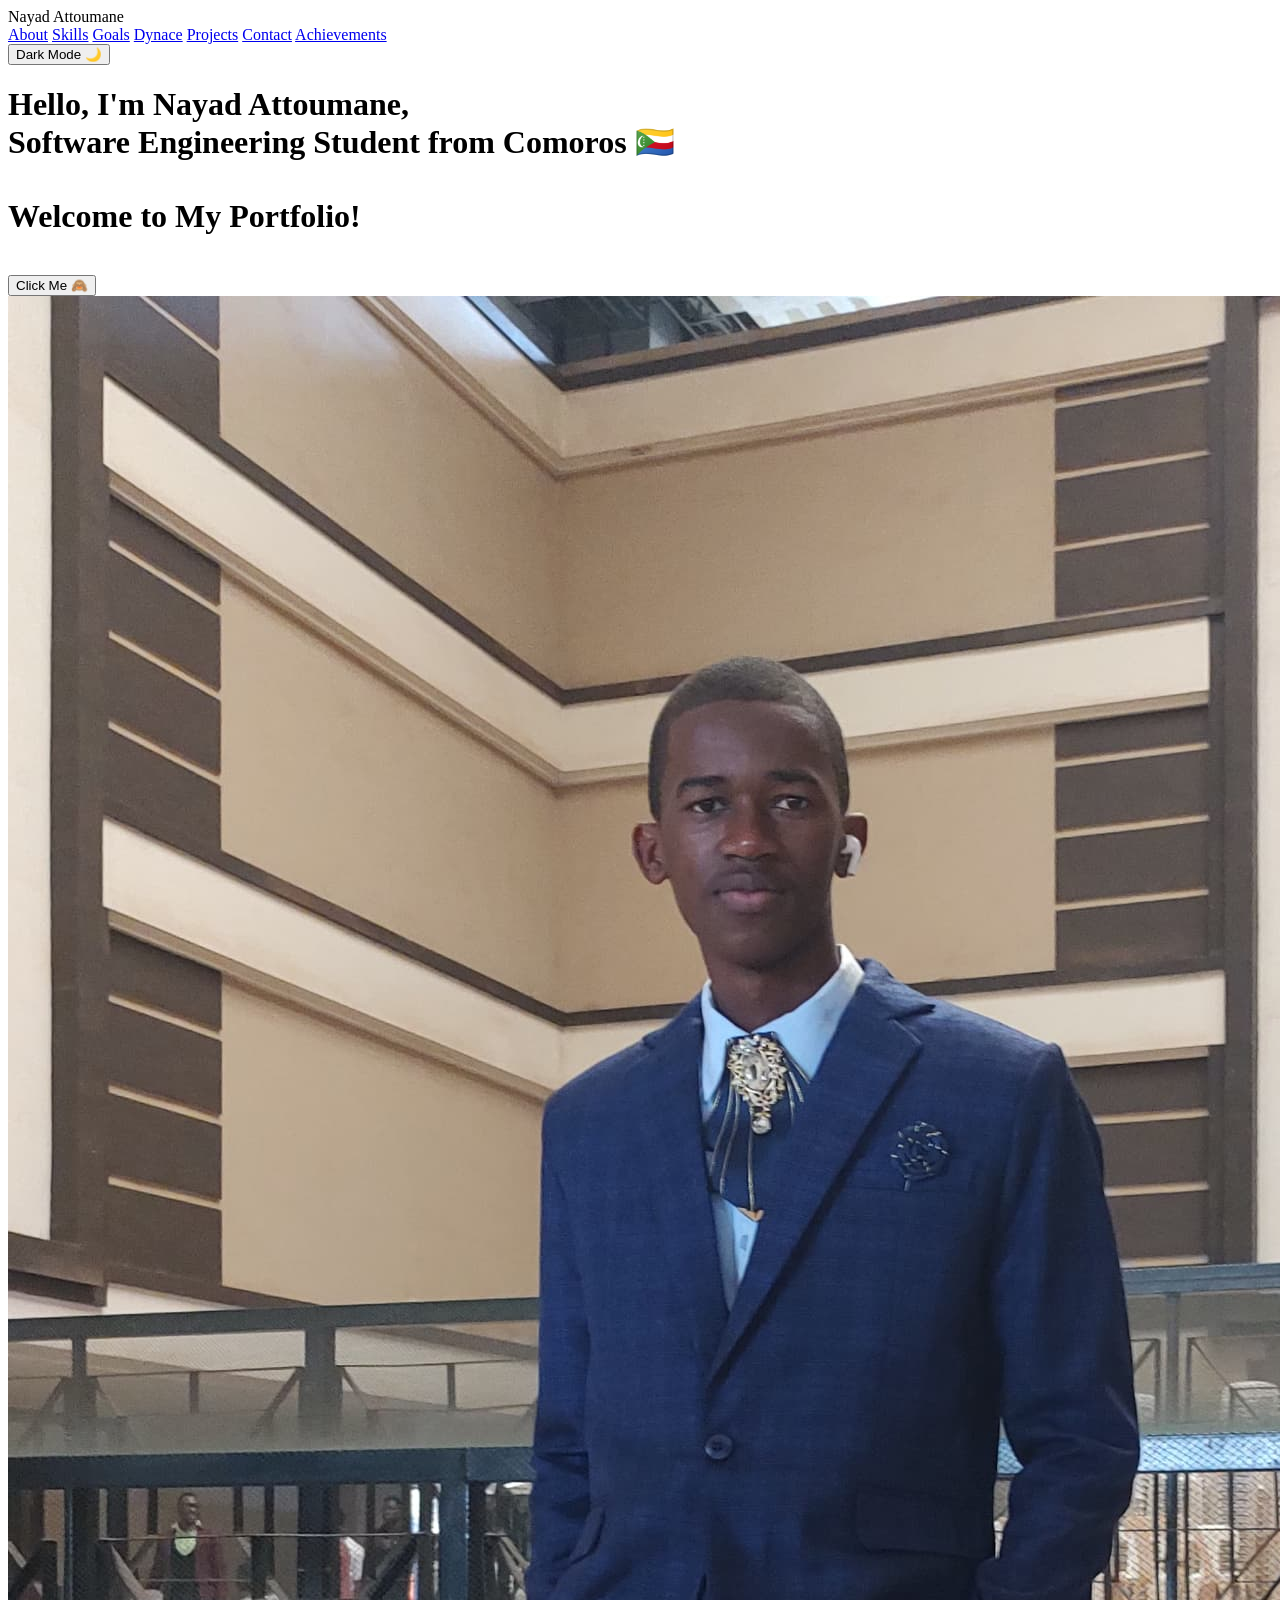
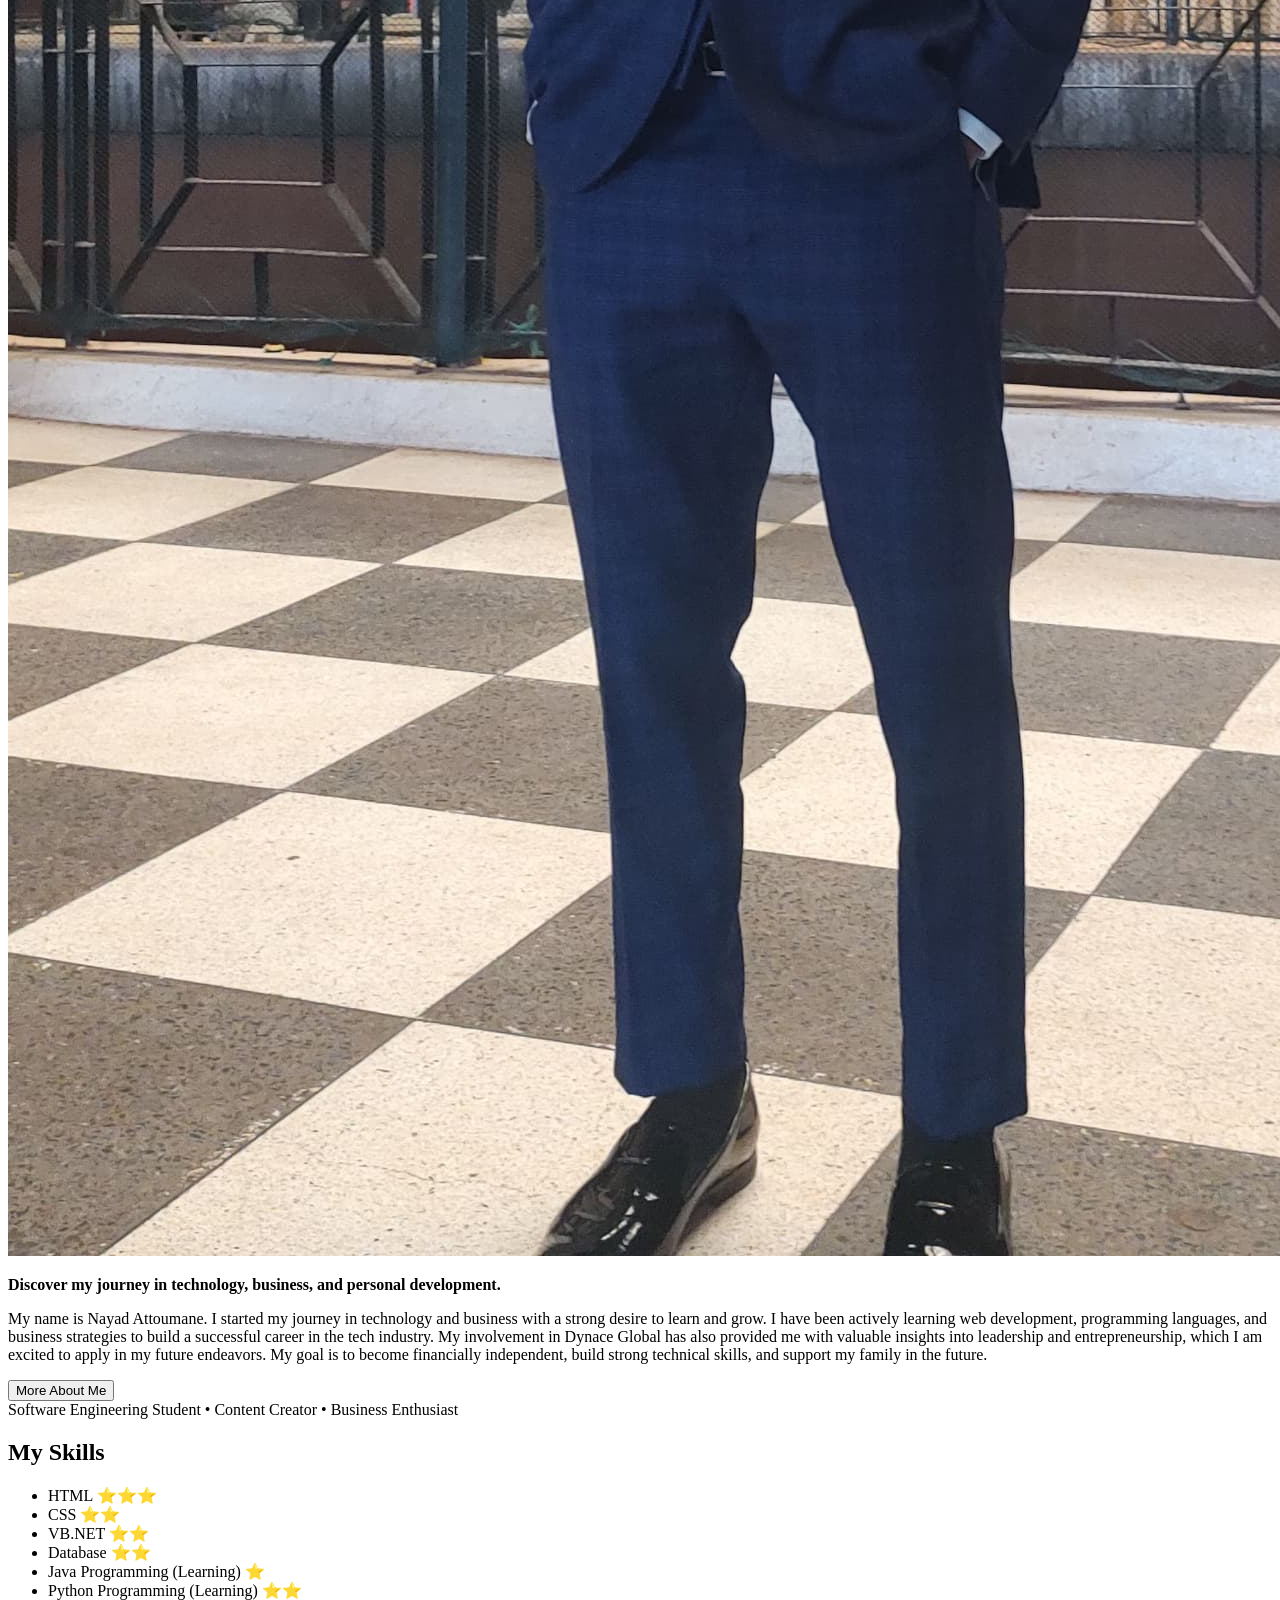
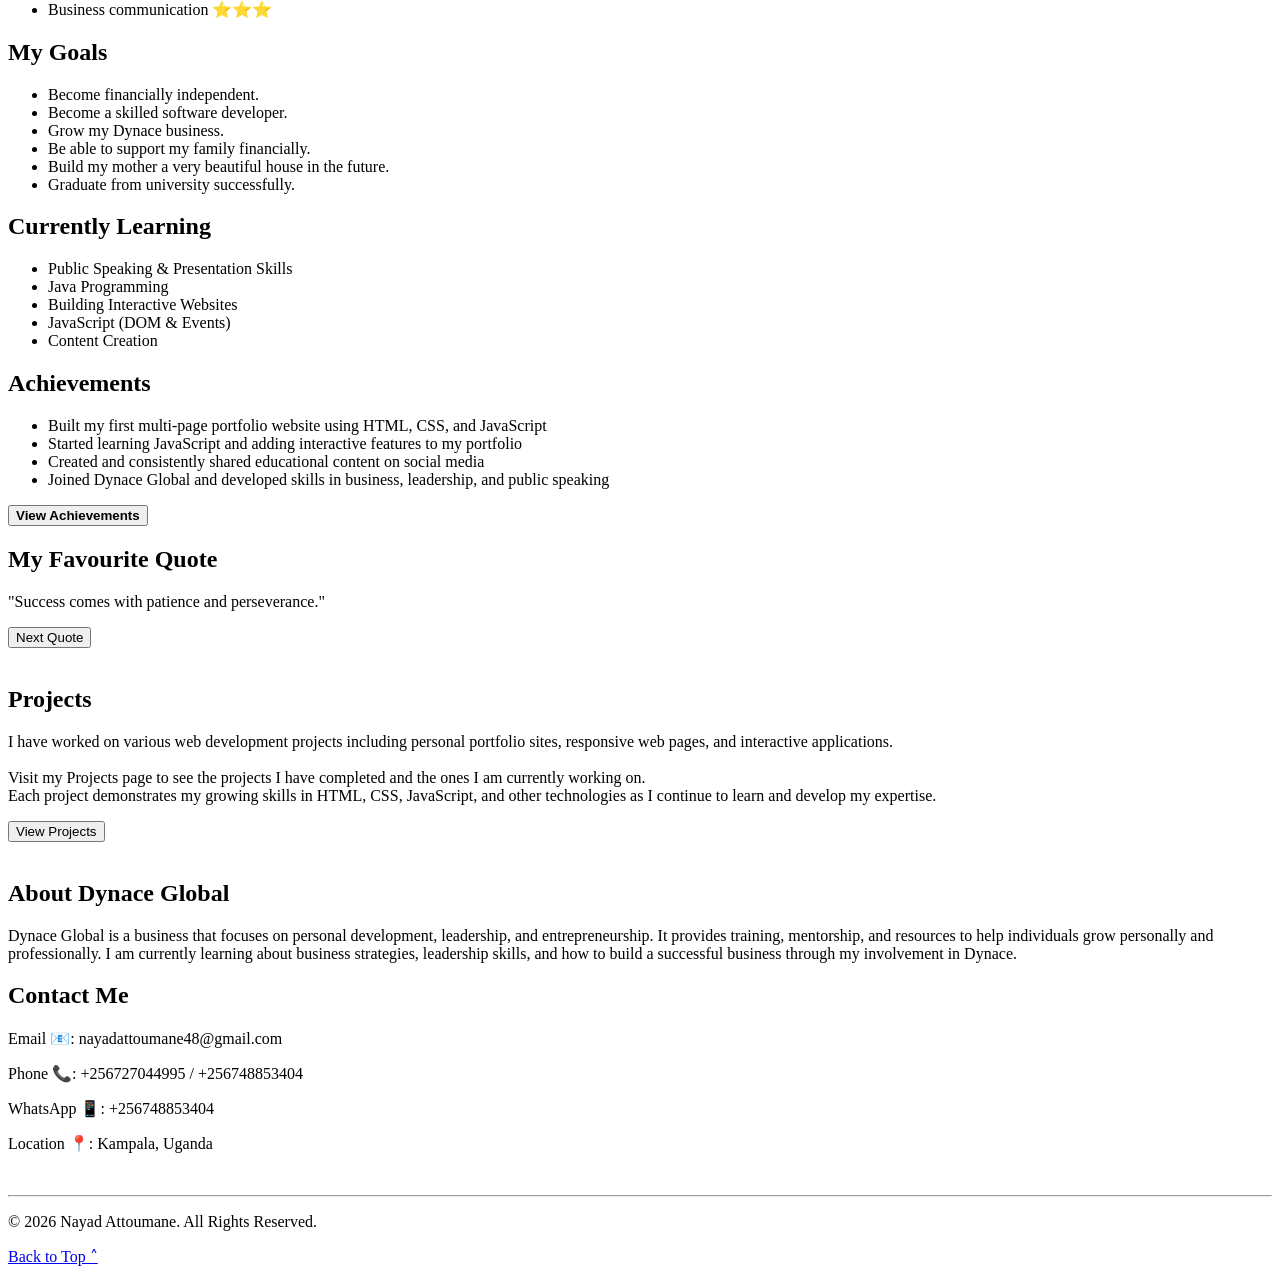
==== index.html @ 52021a22 "Create index.html" ====
<!DOCTYPE html>
<html lang="en">
<head>
    <meta charset="UTF-8">
    <meta name="viewport" content="width=device-width, initial-scale=1.0">
    <title>Personal profile page</title>
    <link rel="stylesheet" href="style.css">
</head>
<body id="top">

    <nav class="navigation">
        <span class="logo">Nayad Attoumane</span>

        <div class="nav-links">
            <a href="#about">About</a>
            <a href="#skills">Skills</a>
            <a href="#goals">Goals</a>
            <a href="#dynace">Dynace</a>
            <a href="projects.html">Projects</a>
            <a href="#contact">Contact</a>
            <a href="#achievements">Achievements</a>
        </div>
    </nav>

    <div class="main-content">
        <div class="hero">
            <button id="darkBtn">
                Dark Mode 🌙
            </button>
            <h1 id="about">Welcome to Nayad's Portfolio</h1>
            
            <br><button id="btn" class="center-button">
                Click Me 🙈
            </button><br>

        <img alt="my profile image" src="IMG-20250825-WA0004.jpg"><br>

                <p><b>Discover my journey in technology, business, and 
                    personal development.</b></p>
                <p>
                    My name is Nayad Attoumane. I started my journey in technology and business with a strong desire to learn and grow. 
                I have been actively learning web development, programming languages, and business strategies to build a successful career in the tech industry. 
                My involvement in Dynace Global has also provided me with valuable insights into leadership and entrepreneurship, which I am excited to apply in my future endeavors.
                    My goal is to become financially independent, build strong technical skills, and support my family in the future.
                </p>
        </div>

        <button id ="btn2" class="center-button">
            More About Me
        </button><br> 

        <p style="display: block; margin: auto;">
            Software Engineering Student • Content Creator • Business Enthusiast
        </p>

        <div class="Card">
            <h2 id="skills">My Skills</h2>
                <ul>
                    <li>HTML ⭐️⭐️⭐️</li>
                    <li>CSS ⭐️⭐️</li>
                    <li>VB.NET ⭐️⭐️</li>
                    <li>Database ⭐️⭐️</li>
                    <li>Java Programming (Learning) ⭐️</li>
                    <li>Python Programming (Learning) ⭐️⭐️</li>
                    <li>Business communication ⭐️⭐️⭐️</li>
                </ul>
        </div>

        <div class="Card">
            <h2 id="goals">My Goals</h2>
                <ul>
                    <li>Become financially independent.</li>
                    <li>Become a skilled software developer.</li>
                    <li>Grow my Dynace business.</li>
                    <li>Be able to support my family financially.</li>
                    <li>Build my mother a very beautiful house in the future.</li>
                    <li>Graduate from university successfully.</li>
                </ul>
        </div>

        <div class="Card">
            <h2>Currently Learning</h2>
            <ul>
                <li>Public Speaking & Presentation Skills</li>
                <li>Java Programming</li>
                <li>Building Interactive Websites</li>
                <li>JavaScript (DOM & Events)</li>
                <li>Content Creation</li>
            </ul>
        </div>

        <div class="Card">
                <div id="achv"><h2 id="achievements">Achievements</h2>
                    <ul>
                        <li>Built my first multi-page portfolio website using HTML, CSS, and JavaScript</li>
                        <li>Started learning JavaScript and adding interactive features to my portfolio</li>
                        <li>Created and consistently shared educational content on social media</li>
                        <li>Joined Dynace Global and developed skills in business, leadership, and public speaking</li>
                    </ul>
                </div>

                <button id="Hidebtn" class="center-button" style="font-weight: bold;">
                    View Achievements
                </button><br>
        </div>

        <div class="card">
            <h2>My Favourite Quote</h2>

            <p id="quote">"Success comes with patience and perseverance."</p>

            <button id="newQuote">Next Quote</button>
        </div><br>


        <div class="Card">
        <h2 id="projects">Projects</h2>
            <p> 
                I have worked on various web development projects including personal portfolio sites, responsive web pages, and interactive applications.<br><br> 
                Visit my Projects page to see the projects I have completed and the ones I am currently working on. <br>
                Each project demonstrates my growing skills in HTML, CSS, JavaScript, and other technologies as I continue to learn and develop my expertise.
            </p>

            <a href="projects.html">
                <button id="project">View Projects </button>
            </a>
        </div><br>

        <div class="Card">
        <h2 id="dynace">About Dynace Global</h2>
            <p>
                Dynace Global is a business that focuses on personal development, leadership, and entrepreneurship. 
                It provides training, mentorship, and resources to help individuals grow personally and professionally. 
                I am currently learning about business strategies, leadership skills, and how to build a successful business through my involvement in Dynace.
            </p>
        </div>

        <div class="card">
        <h2 id="contact">Contact Me</h2>
            <p>Email 📧: nayadattoumane48@gmail.com</p>
            <p>Phone 📞: +256727044995 / +256748853404</p>
            <p>WhatsApp 📱: +256748853404</p>
            <p>Location 📍: Kampala, Uganda</p>
        </div>
    </div><br>

    <hr>
    
    <footer>
        <p>&copy; 2026 Nayad Attoumane. All Rights Reserved.</p>
    </footer>

    <footer class="footer-to-top">
        <a href="#top">Back to Top ˄</a>
    </footer>

    <script src="app.js"></script>

</body>
</html>
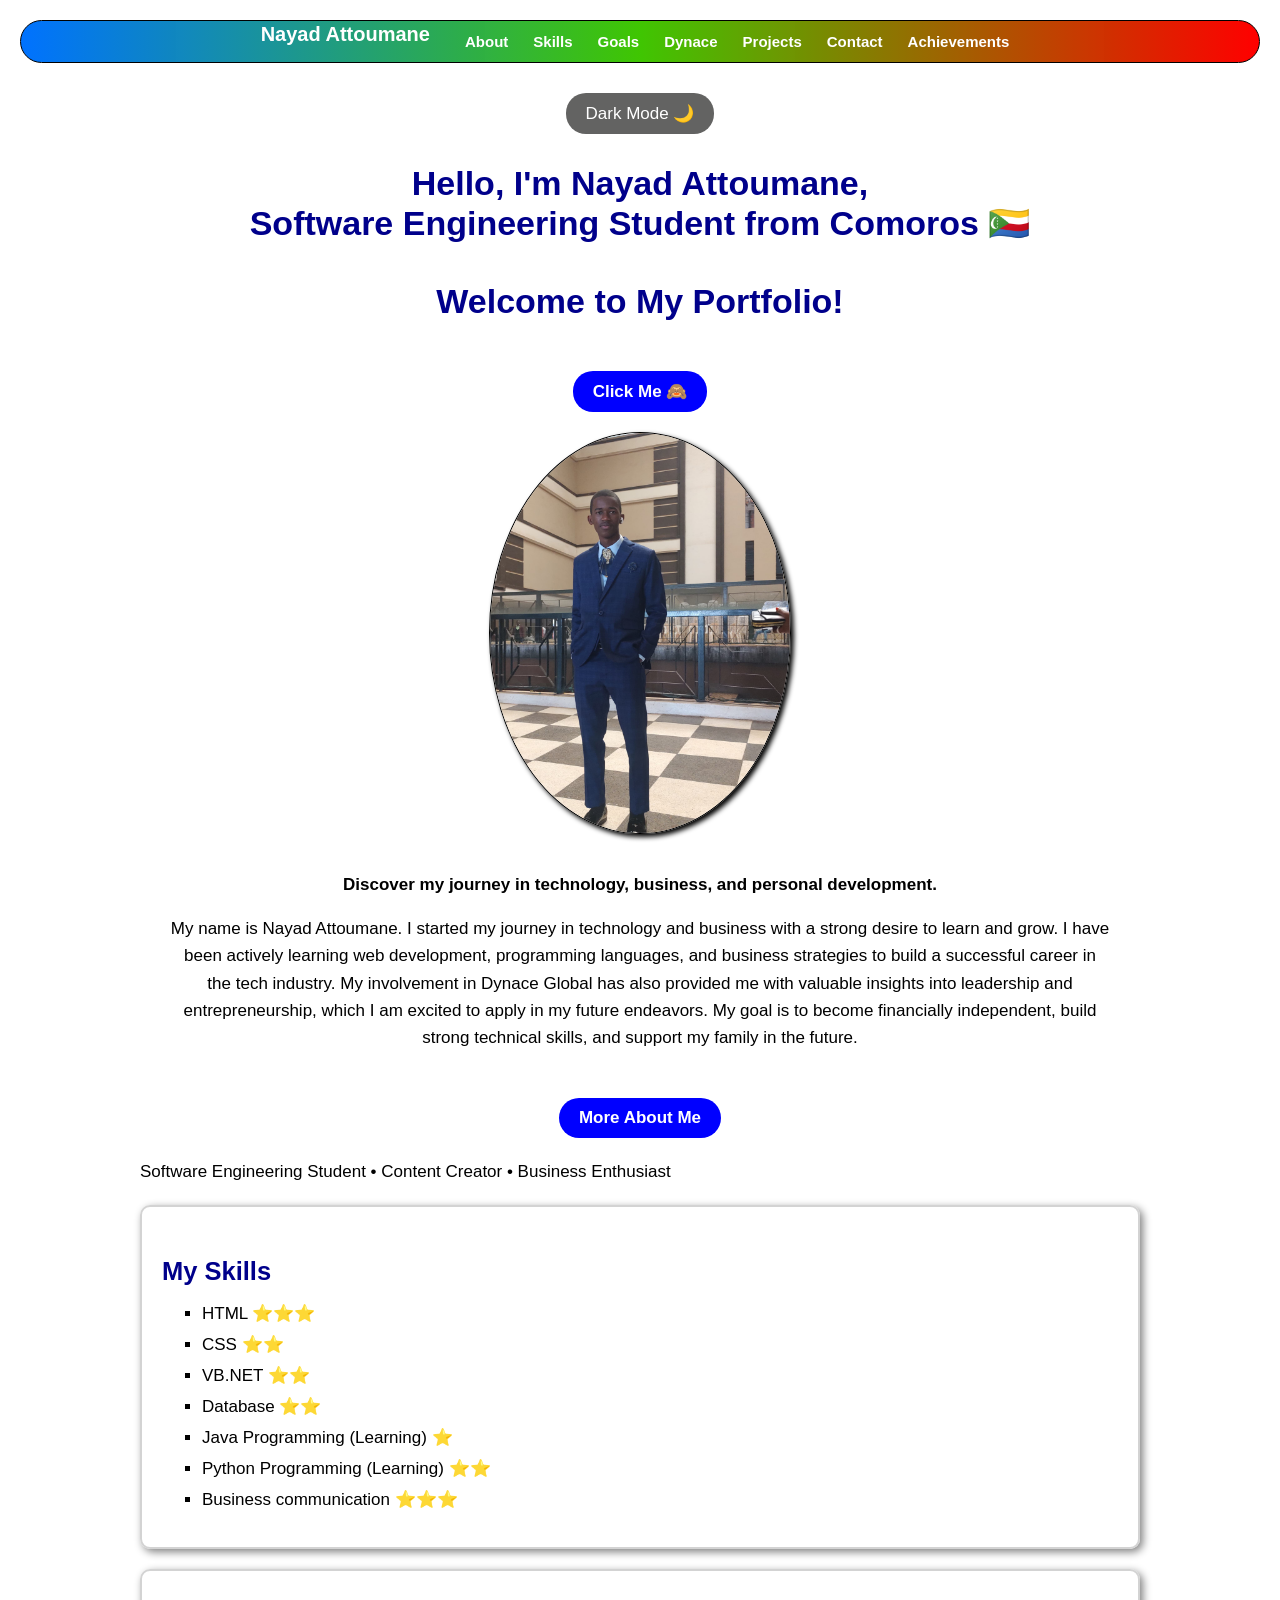
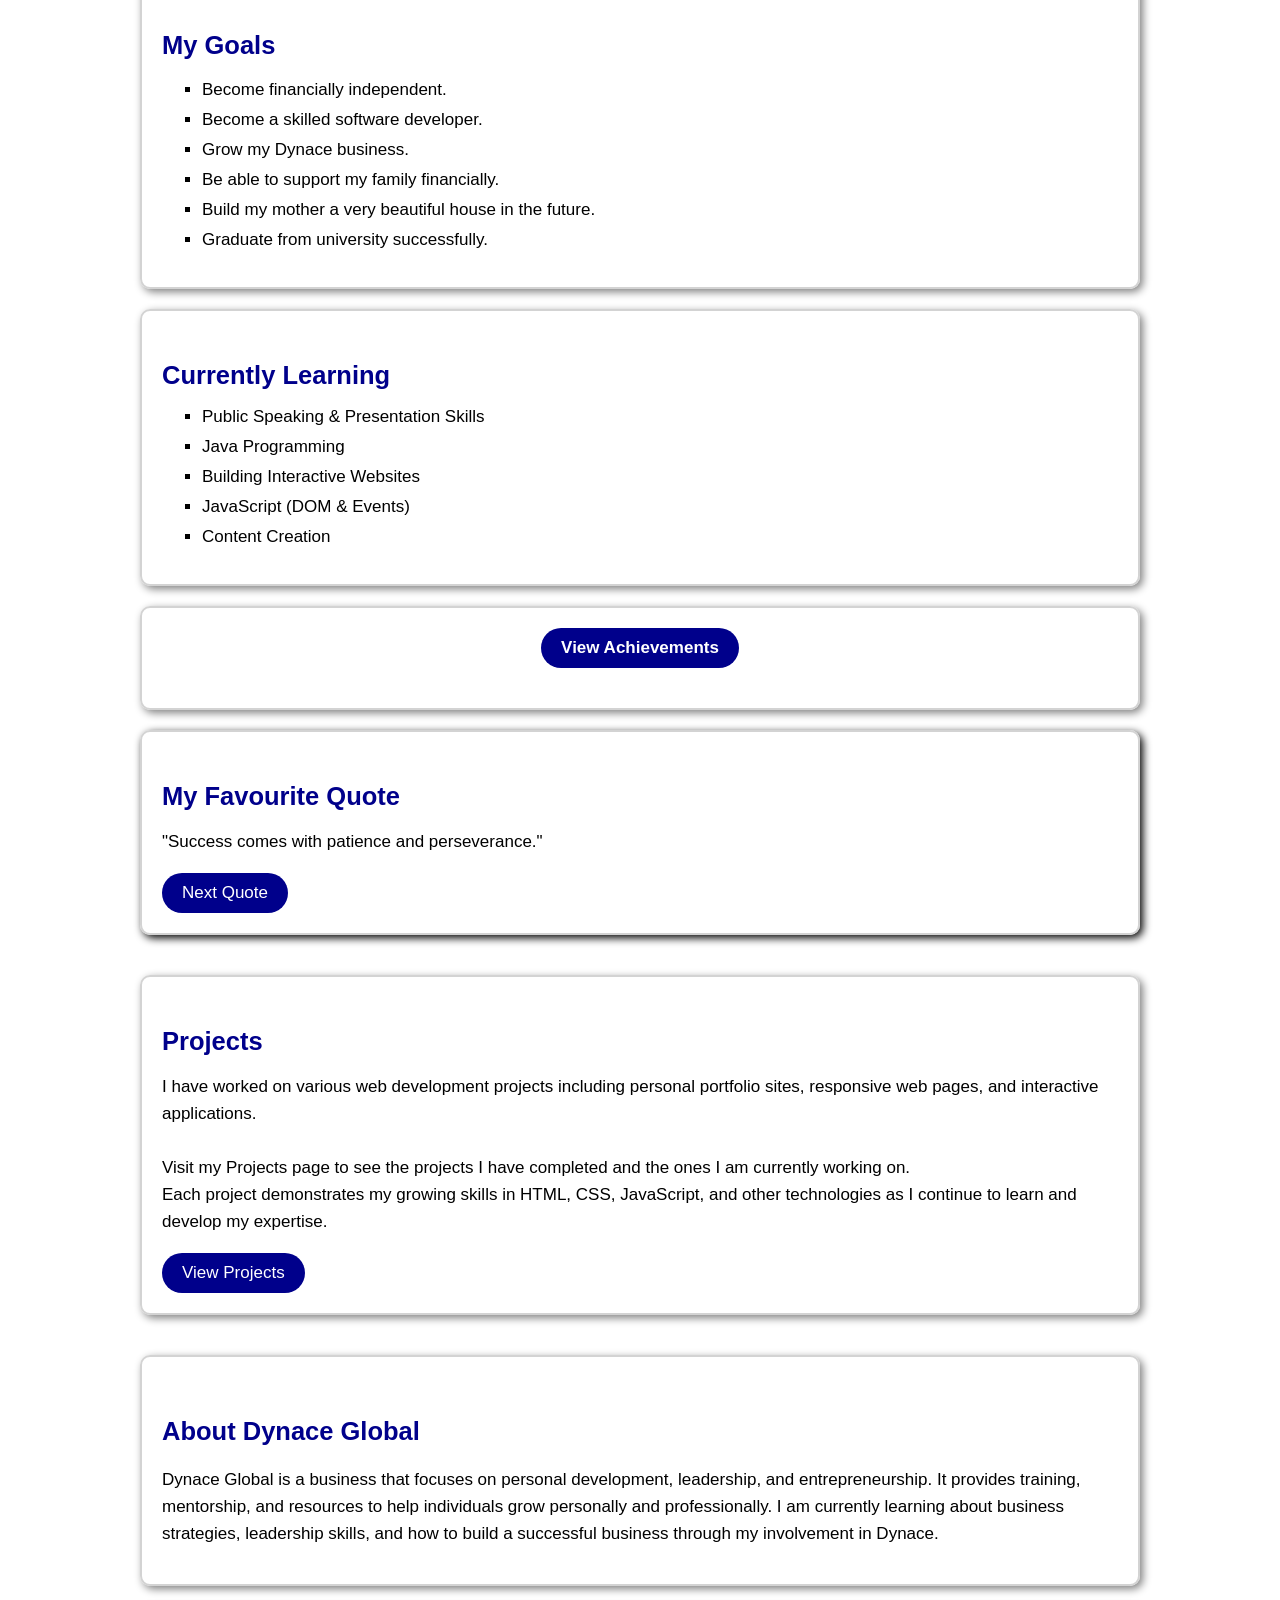
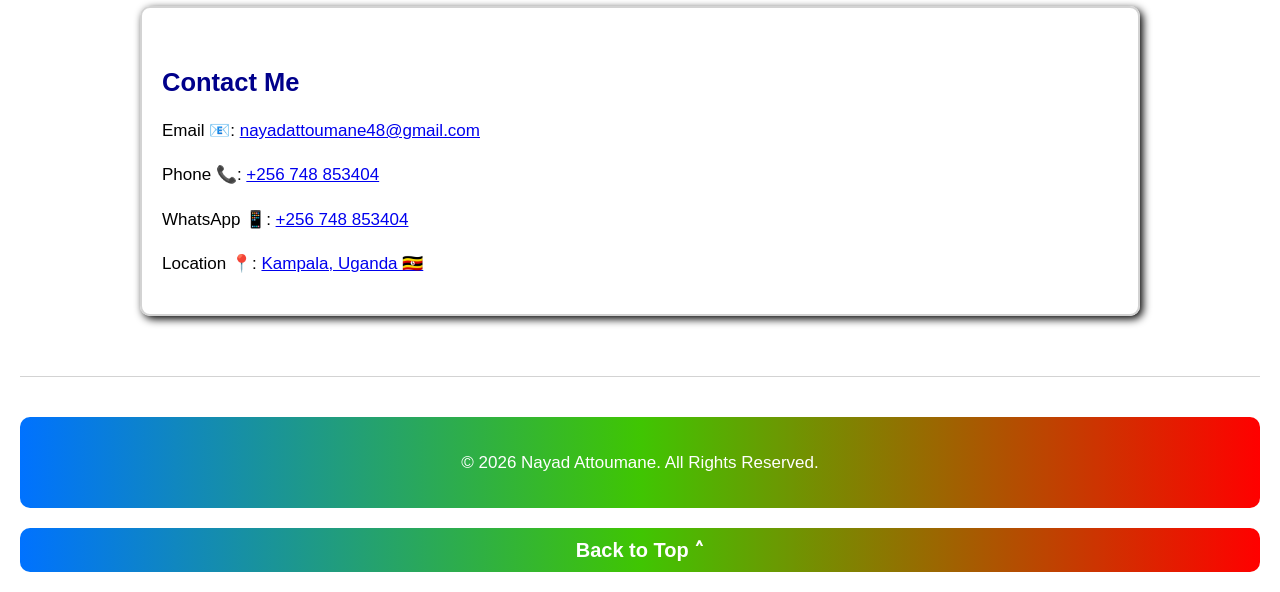
==== commit ed338f38: "Update index.html" ====
--- a/index.html
+++ b/index.html
@@ -16,9 +16,9 @@
             <a href="#skills">Skills</a>
             <a href="#goals">Goals</a>
             <a href="#dynace">Dynace</a>
-            <a href="projects.html">Projects</a>
+            <a href="#projects">Projects</a>
             <a href="#contact">Contact</a>
-            <a href="#achievements">Achievements</a>
+            <a href="#achvmnts">Achievements</a>
         </div>
     </nav>
 
@@ -89,7 +89,7 @@
             </ul>
         </div>
 
-        <div class="Card">
+        <div id="achvmnts" class="Card">
                 <div id="achv"><h2 id="achievements">Achievements</h2>
                     <ul>
                         <li>Built my first multi-page portfolio website using HTML, CSS, and JavaScript</li>
@@ -135,12 +135,12 @@
             </p>
         </div>
 
-        <div class="card">
+        <div class="card contact-card">
         <h2 id="contact">Contact Me</h2>
-            <p>Email 📧: nayadattoumane48@gmail.com</p>
-            <p>Phone 📞: +256727044995 / +256748853404</p>
-            <p>WhatsApp 📱: +256748853404</p>
-            <p>Location 📍: Kampala, Uganda</p>
+            <p>Email 📧: <a href="mailto:nayadattoumane48@gmail.com">nayadattoumane48@gmail.com</a></p>
+            <p>Phone 📞: <a href="tel:+256748853404">+256 748 853404</a></p>
+            <p>WhatsApp 📱: <a href="https://wa.me/256748853404">+256 748 853404</a></p>
+            <p>Location 📍: <a href="https://www.google.com/maps/search/?api=1&query=Kampala,Uganda" target="_blank" rel="noopener noreferrer">Kampala, Uganda 🇺🇬</a></p>
         </div>
     </div><br>
 
--- a/style.css
+++ b/style.css
@@ -0,0 +1,358 @@
+body {
+    font-size: 17px;
+    font-family: 'Poppins', sans-serif;
+    margin: 20px;
+    background-color: white;
+}
+
+.dark-mode {
+    background-color: #121212;
+    color: white;
+}
+
+.dark-mode h1, 
+.dark-mode h2,
+.dark-mode p, 
+.dark-mode li {
+    color: white;
+}
+
+.dark-mode h1:hover {
+    color: #0072ff;
+}
+
+.dark-mode .Card,
+.dark-mode .card {
+    background-color: #1f1f1f;
+    color: white;
+    border-color: #444;
+}
+
+.dark-mode nav, 
+.dark-mode footer, 
+.dark-mode .footer-to-top {
+    background-color: #1a1a1a;
+}
+
+.dark-mode button {
+    background-color: #2563EB;
+    color: white;
+}
+
+.dark-mode button:hover {
+    background-color: #1D4ED8;
+}
+
+#achv{
+    display: none;
+}
+
+.main-content {
+    max-width: 1000px;
+    margin: auto;
+}
+
+#darkBtn {
+    background-color: rgb(99, 99, 98);
+    color: white;
+}
+
+#darkBtn:hover {
+    background-color: black;
+    color: white;
+}
+
+h1 {
+    color: darkblue;
+    text-align: center;
+    border-radius: 50px;
+    transition: color 0.3s ease, transform 0.3s ease;
+}
+
+h1:hover {
+    transform: scale(1.02);
+}
+
+.hero {
+    text-align: center;
+    padding: 30px;
+}
+
+#btn{
+    background-color: blue;
+    color: white;
+    font-weight: bold;
+}
+
+#btn:hover {
+    background-color: rgb(6, 30, 139);
+}
+
+#btn2{
+    background-color: blue;
+    border: none;
+    font-weight: bold;
+
+}
+
+#btn2:hover {
+    background-color: rgb(6, 30, 139);
+}
+
+#Hidebtn:hover {
+    background-color: blue;
+
+}
+
+h2 {
+    color: darkblue;
+    margin-top: 30px;
+    margin-bottom: 15px;
+    scroll-margin-top: 120px;
+}
+
+h2:hover {
+    color: #00C853;
+}
+
+p {
+    line-height: 1.6;
+}
+
+img {
+    display: block;
+    margin: auto; 
+    border-radius: 60%;
+    border: 1px solid black;
+    box-shadow: 3px 3px 5px black;
+    width: 300px;
+    height: 400px;
+    object-fit: cover;
+    transition: 0.3s;
+}
+
+img:hover {
+    transform: scale(1.05);
+}
+
+nav {
+    border: 1px solid black;
+    border-radius: 50px;
+    text-align: center;
+    background: linear-gradient(90deg, #0072ff, #3ec500fd, #ff0000);
+    padding: 2px;
+    display: flex;
+    justify-content: center;
+    flex-wrap: wrap;
+    gap: 5px;
+    position: sticky;
+    top: 0;
+    z-index: 100;
+}
+
+.logo {
+    font-weight: bold;
+    margin-right: 20px;
+    color: white;
+    font-size: 20px;
+}
+
+.logo:hover {
+    color: gold;
+}
+
+.nav-links {
+    display: flex;
+    gap: 5px;
+}
+
+nav:hover {
+    background-color: red;
+}
+
+nav a{
+    font-weight: bold;
+    font-size: 15px;
+    color: white;
+    text-decoration: none;
+    margin: 10px;
+}
+
+nav a:hover{
+    color: yellow;
+}
+
+#about {
+    margin-bottom: 30px;
+    margin-top: 30px;
+    scroll-margin-top: 200px;
+    transition: 0.3s;
+}
+
+#goals {
+    margin-bottom: 20px;
+    margin-top: 40px;
+}
+
+.card {
+    border: 2px solid lightgray;
+    border-radius: 10px;
+    padding: 20px;
+    margin-top: 20px;
+    box-shadow: 3px 3px 8px;
+    transition: 0.3s;
+}
+
+.card:hover {
+    transform: translate(-5px);
+}
+
+.skills-card li{
+    margin-bottom: 10px;
+    font-size: 18px;
+}
+
+ul {
+    list-style-type: square;
+}
+
+li {
+    margin-bottom: 10px;
+}
+
+#dynace {
+    margin-bottom: 20px;
+    margin-top: 40px;
+}
+
+.container {
+    display: flex;
+    gap: 20px;
+}
+
+.container2 {
+    display: flex;
+    gap: 15px
+}
+
+.Card, .project-card {
+    border: 2px solid lightgray;
+    border-radius: 10px;
+    padding: 20px;
+    margin-top: 20px;
+    box-shadow: 3px 3px 8px gray;
+    flex: 1;
+    transition: 0.3s;
+}
+
+.Card:hover {
+    transform: scale(1.02);
+}
+
+#projects {
+    color: darkblue;
+}
+
+.dark-mode #projects {
+    color: white;
+}
+
+#projects:hover{
+    color: #00C853;
+}
+
+.project-card:hover {
+    transform: scale(1.02);
+}
+
+button {
+    background-color: darkblue;
+    color: white;
+    border: none;
+    border-radius: 20px;
+    padding: 10px 20px;
+    cursor: pointer;
+    font-size: 17px;
+    transition: 0.3s;
+}
+
+button:hover {
+    transform: scale(1.05);
+    background-color: blue;
+    color: white;
+}
+
+.center-button {
+    display: block;
+    margin: auto;
+}
+
+#contact {
+    margin-bottom: 20px;
+    margin-top: 40px;
+}
+
+hr {
+    border: none;
+    height: 1px;
+    background-color: lightgray;
+    margin: 40px 0;
+}
+
+footer {
+    margin-top: 30px;
+    background: linear-gradient(90deg, #0072ff, #3ec500fd, #ff0000);
+    color: white;
+    padding: 15px;
+    border-radius: 10px;
+    text-align: center;
+}
+
+footer:hover {
+    background-color: red;
+}
+
+.footer-to-top {
+    margin-top: 20px;
+    background: linear-gradient(90deg, #0072ff, #3ec500fd, #ff0000);
+    color: white;
+    padding: 10px;
+    border-radius: 10px;
+    text-align: center;
+}
+
+.footer-to-top:hover {
+    background-color: red;
+}
+
+.footer-to-top a {
+    color: white;
+    text-decoration: none;
+    font-weight: bold;
+    font-size: 20px;
+}
+
+.footer-to-top a:hover {
+    color: yellow;
+    font-size: 22px;
+}
+
+@media (max-width: 600px) {
+
+    nav {
+        flex-direction: column;
+        align-items: center;
+    }
+
+    .nav-links {
+        align-items: center;
+        gap: 3px;
+        display: flex;
+        flex-wrap: wrap;
+        justify-content: center;
+    }
+
+    .container {
+        flex-direction: column;
+    }
+}
